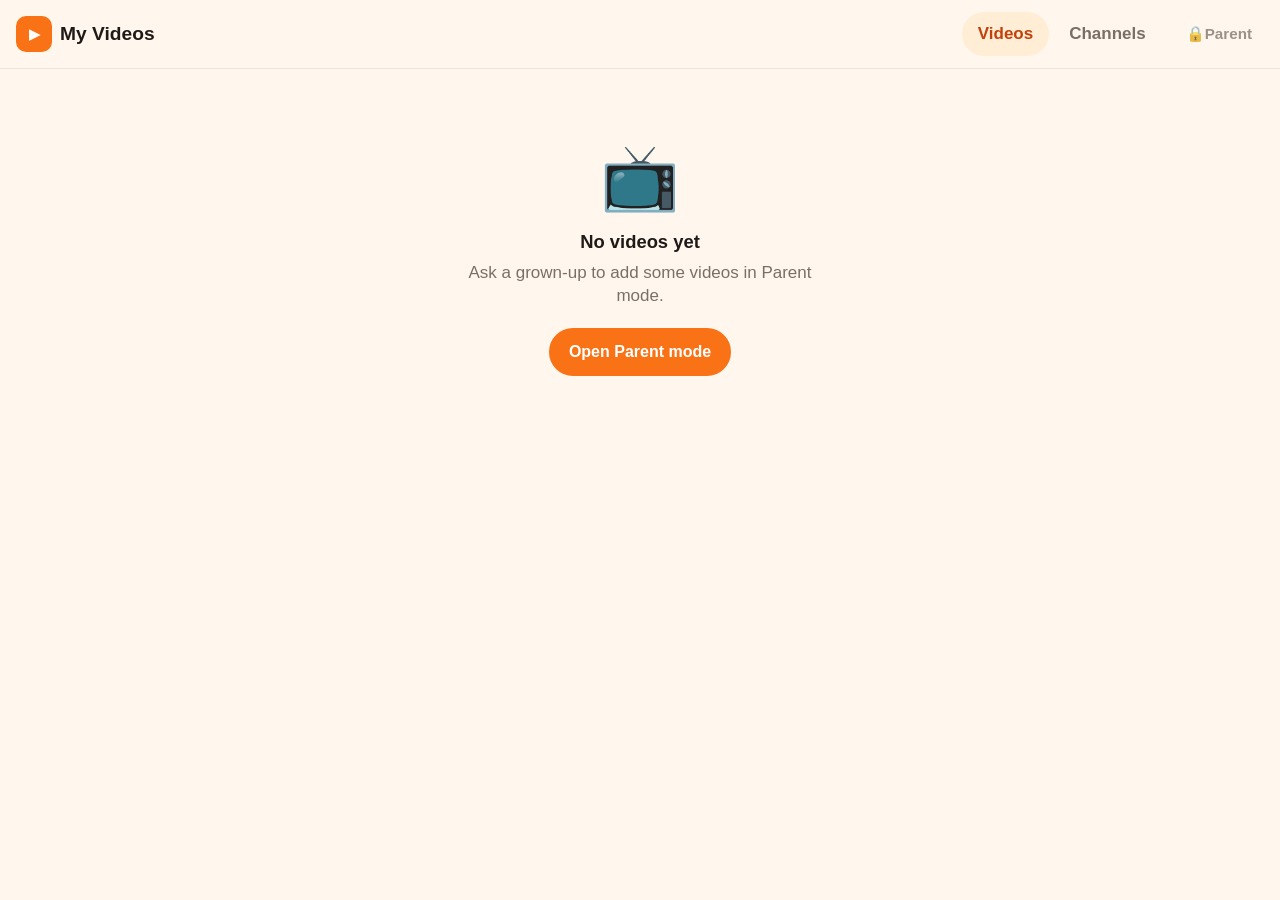
==== index.html @ b59155e3 "Kid Tube: static curated YouTube library for kids Plain HTML/CSS/JS app with no build step, deployab" ====
<!doctype html>
<html lang="en">
<head>
  <meta charset="utf-8">
  <meta name="viewport" content="width=device-width, initial-scale=1, viewport-fit=cover">
  <meta name="theme-color" content="#fff7ed">
  <meta name="apple-mobile-web-app-capable" content="yes">
  <meta name="apple-mobile-web-app-status-bar-style" content="default">
  <meta name="mobile-web-app-capable" content="yes">
  <title>Kid Tube</title>
  <link rel="icon" href="./icon.svg" type="image/svg+xml">
  <link rel="apple-touch-icon" href="./icon.svg">
  <link rel="manifest" href="./manifest.webmanifest">
  <link rel="stylesheet" href="./css/styles.css">
</head>
<body>
  <div id="app" aria-live="polite">
    <noscript>This app needs JavaScript to run.</noscript>
  </div>

  <script src="./js/youtube.js"></script>
  <script src="./js/store.js"></script>
  <script src="./js/app.js"></script>
</body>
</html>
---- css/styles.css ----
:root {
  --bg: #fff7ed;
  --surface: #ffffff;
  --text: #1f1a17;
  --muted: #7a6f66;
  --line: #f1e4d6;
  --accent: #f97316;
  --accent-dark: #c2410c;
  --accent-soft: #ffedd5;
  --danger: #dc2626;
  --ok: #15803d;
  --radius: 18px;
  --shadow: 0 4px 16px rgba(120, 70, 20, 0.10);
  --tap: 48px;
}

* { box-sizing: border-box; }
html { -webkit-text-size-adjust: 100%; }
body {
  margin: 0;
  font-family: -apple-system, BlinkMacSystemFont, "Segoe UI", Roboto, "Helvetica Neue", Arial, sans-serif;
  font-size: 17px;
  line-height: 1.4;
  color: var(--text);
  background: var(--bg);
  -webkit-tap-highlight-color: transparent;
  min-height: 100vh;
}
body[data-mode="watch"] { background: #111; color: #fff; }
img { max-width: 100%; display: block; }
a { color: var(--accent-dark); }
h1, h2 { margin: 0 0 8px; line-height: 1.2; }
h1 { font-size: 1.5rem; }
h2 { font-size: 1.15rem; }
.muted { color: var(--muted); }
.small { font-size: 0.9rem; }
.center { text-align: center; }
.error { color: var(--danger); margin: 4px 0 12px; }

/* ---------- top bar ---------- */
.topbar {
  position: sticky; top: 0; z-index: 5;
  display: flex; align-items: center; gap: 12px;
  padding: 10px 16px;
  padding-top: calc(10px + env(safe-area-inset-top));
  background: rgba(255, 247, 237, 0.92);
  backdrop-filter: blur(8px);
  -webkit-backdrop-filter: blur(8px);
  border-bottom: 1px solid var(--line);
}
.brand {
  display: flex; align-items: center; gap: 8px;
  font-weight: 800; font-size: 1.2rem; text-decoration: none; color: var(--text);
  white-space: nowrap; overflow: hidden; text-overflow: ellipsis; min-height: var(--tap);
}
.brand-icon {
  display: inline-grid; place-items: center; width: 36px; height: 36px; border-radius: 10px;
  background: var(--accent); color: #fff; font-size: 0.9rem; flex-shrink: 0;
}
.tabs { display: flex; gap: 4px; margin-left: auto; }
.tabs a {
  display: inline-flex; align-items: center; min-height: 44px; padding: 0 16px;
  border-radius: 999px; text-decoration: none; font-weight: 700; color: var(--muted);
}
.tabs a.active { background: var(--accent-soft); color: var(--accent-dark); }
.parent-link {
  display: inline-flex; align-items: center; justify-content: center;
  min-height: 44px; min-width: 44px; padding: 0 12px; border-radius: 999px;
  text-decoration: none; color: var(--muted); font-weight: 600; font-size: 0.95rem;
  opacity: 0.75;
}
.parent-link:hover { opacity: 1; background: var(--line); }
.parent-bar .brand { font-size: 1.1rem; }
.parent-bar .btn { margin-left: auto; }

/* ---------- layout ---------- */
.page { max-width: 1200px; margin: 0 auto; padding: 16px; padding-bottom: calc(32px + env(safe-area-inset-bottom)); }
.page.narrow { max-width: 720px; }
.section-head { display: flex; align-items: center; gap: 12px; margin: 4px 0 12px; flex-wrap: wrap; }
.section-title { font-size: 1.3rem; }

/* ---------- video grid ---------- */
.grid {
  display: grid; gap: 16px;
  grid-template-columns: repeat(auto-fill, minmax(240px, 1fr));
}
@media (max-width: 560px) {
  .grid { grid-template-columns: repeat(auto-fill, minmax(160px, 1fr)); gap: 12px; }
}
.card {
  display: block; background: var(--surface); border-radius: var(--radius);
  box-shadow: var(--shadow); overflow: hidden; text-decoration: none; color: var(--text);
  transition: transform 0.12s ease;
}
.card:active { transform: scale(0.97); }
@media (hover: hover) { .card:hover { transform: translateY(-2px); } }
.thumb { aspect-ratio: 16 / 9; background: #ddd; overflow: hidden; }
.thumb img { width: 100%; height: 100%; object-fit: cover; }
.card-body { padding: 10px 12px 12px; }
.card-title {
  font-weight: 700; line-height: 1.25;
  display: -webkit-box; -webkit-line-clamp: 2; -webkit-box-orient: vertical; overflow: hidden;
}
.card-channel { color: var(--muted); font-size: 0.9rem; margin-top: 4px; white-space: nowrap; overflow: hidden; text-overflow: ellipsis; }

.channels-grid { grid-template-columns: repeat(auto-fill, minmax(200px, 1fr)); }
.channel-card { display: flex; align-items: center; gap: 12px; padding: 12px; }
.channel-card .card-body { padding: 0; min-width: 0; }
.channel-avatar { width: 64px; height: 64px; border-radius: 50%; overflow: hidden; flex-shrink: 0; background: #ddd; }
.channel-avatar img { width: 100%; height: 100%; object-fit: cover; }

.filter-row { margin: 4px 0 16px; }
.filter {
  width: 100%; font: inherit; font-size: 1.05rem; padding: 12px 16px; min-height: var(--tap);
  border: 2px solid var(--line); border-radius: 999px; background: var(--surface); color: var(--text);
}
.filter:focus { outline: none; border-color: var(--accent); }

.empty { text-align: center; padding: 48px 16px; max-width: 420px; margin: 0 auto; }
.empty-icon { font-size: 64px; margin-bottom: 8px; }
.empty p { color: var(--muted); margin: 0 0 20px; }

/* ---------- watch page ---------- */
.watch { max-width: 1100px; margin: 0 auto; padding-bottom: calc(24px + env(safe-area-inset-bottom)); }
.watch-bar {
  display: flex; align-items: center; gap: 8px; padding: 8px 12px;
  padding-top: calc(8px + env(safe-area-inset-top));
}
.watch-bar .btn-ghost { color: #fff; }
.watch-bar .btn-ghost:hover { background: rgba(255,255,255,0.12); }
.watch-title-sm { font-weight: 600; white-space: nowrap; overflow: hidden; text-overflow: ellipsis; opacity: 0.8; }
.player { position: relative; width: 100%; aspect-ratio: 16 / 9; background: #000; }
.player iframe { position: absolute; inset: 0; width: 100%; height: 100%; border: 0; }
@media (min-width: 900px) { .player { border-radius: 12px; overflow: hidden; margin: 0 12px; width: auto; } }
.watch-info { padding: 16px; }
.watch-info h1 { font-size: 1.25rem; }
.watch-info .muted { color: #bbb; }
.more { padding: 0 16px; }
.more h2 { color: #ddd; font-size: 1rem; margin-bottom: 10px; }
.row { display: flex; gap: 12px; overflow-x: auto; padding-bottom: 8px; -webkit-overflow-scrolling: touch; scroll-snap-type: x mandatory; }
.row .card { flex: 0 0 220px; scroll-snap-align: start; }

/* ---------- buttons & forms ---------- */
.btn {
  display: inline-flex; align-items: center; justify-content: center; gap: 6px;
  min-height: var(--tap); padding: 0 18px; border-radius: 999px; border: 2px solid var(--line);
  background: var(--surface); color: var(--text); font: inherit; font-weight: 700; font-size: 1rem;
  cursor: pointer; text-decoration: none; white-space: nowrap;
}
.btn:disabled { opacity: 0.5; cursor: default; }
.btn-primary { background: var(--accent); border-color: var(--accent); color: #fff; }
.btn-primary:not(:disabled):hover { background: var(--accent-dark); border-color: var(--accent-dark); }
.btn-ghost { background: transparent; border-color: transparent; color: var(--accent-dark); }
.btn-danger { color: var(--danger); border-color: #fecaca; }
.btn-danger:hover { background: #fef2f2; }
.btn-small { min-height: 40px; padding: 0 14px; font-size: 0.9rem; }
.btn-block { width: 100%; }
.btn-row { display: flex; flex-wrap: wrap; gap: 10px; }
.file-btn { position: relative; }
label { display: block; font-weight: 600; margin: 0 0 14px; }
label input { margin-top: 6px; }
input[type="text"], input[type="password"], input[type="search"] {
  width: 100%; font: inherit; font-size: 1.05rem; padding: 12px 14px; min-height: var(--tap);
  border: 2px solid var(--line); border-radius: 12px; background: var(--surface); color: var(--text);
}
input:focus { outline: none; border-color: var(--accent); }

/* ---------- parent mode ---------- */
.pin-box { background: var(--surface); border-radius: var(--radius); box-shadow: var(--shadow); padding: 24px; margin: 24px auto 16px; max-width: 420px; }
.pin-box p { margin-top: 0; }
.panel { background: var(--surface); border-radius: var(--radius); box-shadow: var(--shadow); padding: 20px; margin-bottom: 16px; }
.panel-head { display: flex; align-items: center; justify-content: space-between; gap: 12px; flex-wrap: wrap; margin-bottom: 8px; }
.panel-head h2 { margin: 0; }
.add-form { display: flex; gap: 10px; }
.add-form input { flex: 1; min-width: 0; }
@media (max-width: 480px) { .add-form { flex-direction: column; } .add-form .btn { width: 100%; } }
.status { margin: 12px 0 8px; padding: 10px 14px; border-radius: 12px; font-weight: 600; }
.status-ok { background: #dcfce7; color: var(--ok); }
.status-info { background: #e0f2fe; color: #075985; }
.status-warn { background: #fef3c7; color: #92400e; }
.status-error { background: #fee2e2; color: #991b1b; }
.subpanel { margin-top: 16px; border-top: 1px solid var(--line); padding-top: 12px; }
.subpanel summary, .source-videos summary { cursor: pointer; font-weight: 700; padding: 8px 0; color: var(--accent-dark); }
.subpanel form { margin-top: 12px; }

.sources { list-style: none; margin: 0; padding: 0; }
.source { border-top: 1px solid var(--line); padding: 14px 0; }
.source:first-child { border-top: 0; }
.source-main { display: flex; align-items: center; gap: 12px; }
.source-thumb { width: 88px; aspect-ratio: 16/9; border-radius: 8px; overflow: hidden; background: #eee; flex-shrink: 0; }
.source-thumb.round { width: 52px; height: 52px; aspect-ratio: 1; border-radius: 50%; }
.source-thumb img { width: 100%; height: 100%; object-fit: cover; }
.source-text { flex: 1; min-width: 0; }
.source-title { font-weight: 700; line-height: 1.25; }
.source-actions { display: flex; gap: 8px; flex-shrink: 0; }
@media (max-width: 600px) {
  .source-main { flex-wrap: wrap; }
  .source-actions { width: 100%; justify-content: flex-end; }
}
.badge { display: inline-block; font-size: 0.72rem; font-weight: 700; text-transform: uppercase; letter-spacing: 0.03em; padding: 2px 8px; border-radius: 999px; background: var(--accent-soft); color: var(--accent-dark); vertical-align: middle; }
.source-videos { margin-top: 8px; }
.source-videos ul { list-style: none; margin: 0; padding: 0; }
.video-toggle {
  display: flex; align-items: center; gap: 10px; width: 100%; padding: 6px 4px; min-height: var(--tap);
  background: none; border: 0; font: inherit; color: var(--text); text-align: left; cursor: pointer; border-radius: 8px;
}
.video-toggle:hover { background: var(--bg); }
.video-toggle img { width: 64px; aspect-ratio: 16/9; object-fit: cover; border-radius: 6px; flex-shrink: 0; }
.video-toggle-title { flex: 1; min-width: 0; overflow: hidden; text-overflow: ellipsis; white-space: nowrap; }
.is-hidden .video-toggle { opacity: 0.5; }
.is-hidden .video-toggle img { filter: grayscale(1); }
.is-hidden .badge { background: #eee; color: #666; }
.danger-zone { border: 2px dashed #fecaca; box-shadow: none; }

/* Narrow screens: brand + parent button on the first row, tabs underneath. */
@media (max-width: 560px) {
  .topbar { flex-wrap: wrap; row-gap: 4px; padding-bottom: 6px; }
  .tabs { order: 3; width: 100%; margin-left: 0; justify-content: center; }
  .parent-link { margin-left: auto; }
  .brand { min-width: 0; max-width: 70%; }
  .parent-link-text { display: none; }
}
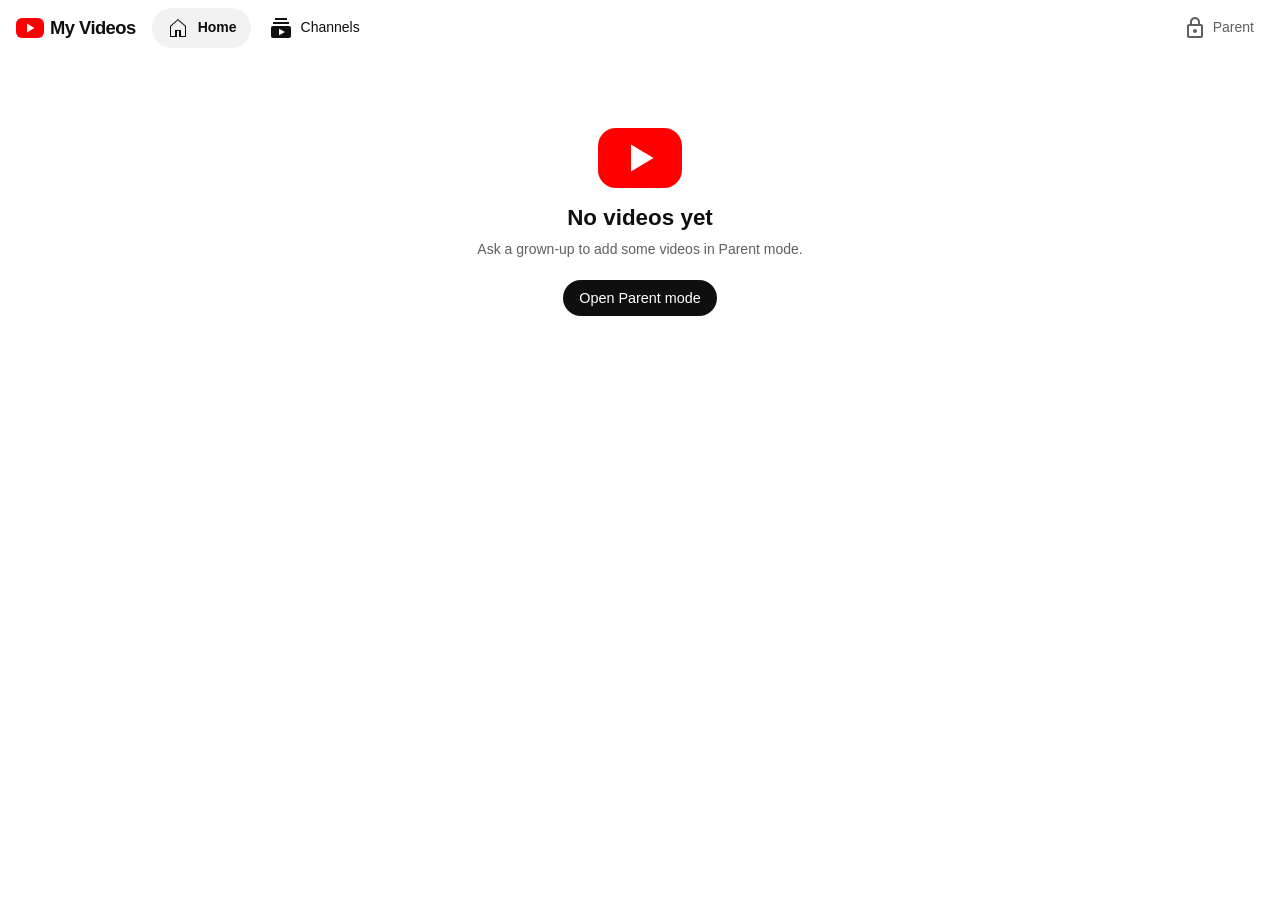
==== commit aafbf3e5: "Restyle the app after YouTube's look and feel Same features, YouTube's design language: white/dark s" ====
--- a/index.html
+++ b/index.html
@@ -3,7 +3,7 @@
 <head>
   <meta charset="utf-8">
   <meta name="viewport" content="width=device-width, initial-scale=1, viewport-fit=cover">
-  <meta name="theme-color" content="#fff7ed">
+  <meta name="theme-color" content="#ffffff">
   <meta name="apple-mobile-web-app-capable" content="yes">
   <meta name="apple-mobile-web-app-status-bar-style" content="default">
   <meta name="mobile-web-app-capable" content="yes">
@@ -20,6 +20,7 @@
 
   <script src="./js/youtube.js"></script>
   <script src="./js/store.js"></script>
+  <script src="./js/sample.js"></script>
   <script src="./js/app.js"></script>
 </body>
 </html>
--- a/css/styles.css
+++ b/css/styles.css
@@ -1,222 +1,309 @@
+/* Kid Tube – styled after YouTube's light/dark design language. */
 :root {
-  --bg: #fff7ed;
+  --bg: #ffffff;
   --surface: #ffffff;
-  --text: #1f1a17;
-  --muted: #7a6f66;
-  --line: #f1e4d6;
-  --accent: #f97316;
-  --accent-dark: #c2410c;
-  --accent-soft: #ffedd5;
-  --danger: #dc2626;
-  --ok: #15803d;
-  --radius: 18px;
-  --shadow: 0 4px 16px rgba(120, 70, 20, 0.10);
-  --tap: 48px;
+  --surface-2: #f2f2f2;
+  --hover: #e5e5e5;
+  --text: #0f0f0f;
+  --muted: #606060;
+  --line: #e5e5e5;
+  --chip: #f2f2f2;
+  --chip-active-bg: #0f0f0f;
+  --chip-active-text: #ffffff;
+  --primary-bg: #0f0f0f;
+  --primary-text: #ffffff;
+  --link: #065fd4;
+  --red: #ff0000;
+  --danger: #cc0000;
+  --ok: #1e7e34;
+  --thumb-bg: #e5e5e5;
+  --shadow: 0 1px 2px rgba(0,0,0,.08);
+  --tap: 44px;
+  --radius: 12px;
+}
+@media (prefers-color-scheme: dark) {
+  :root {
+    --bg: #0f0f0f;
+    --surface: #0f0f0f;
+    --surface-2: #272727;
+    --hover: #3f3f3f;
+    --text: #f1f1f1;
+    --muted: #aaaaaa;
+    --line: #3f3f3f;
+    --chip: #272727;
+    --chip-active-bg: #f1f1f1;
+    --chip-active-text: #0f0f0f;
+    --primary-bg: #f1f1f1;
+    --primary-text: #0f0f0f;
+    --link: #3ea6ff;
+    --danger: #ff6b6b;
+    --ok: #7ad38a;
+    --thumb-bg: #272727;
+    --shadow: none;
+  }
 }
 
 * { box-sizing: border-box; }
 html { -webkit-text-size-adjust: 100%; }
 body {
   margin: 0;
-  font-family: -apple-system, BlinkMacSystemFont, "Segoe UI", Roboto, "Helvetica Neue", Arial, sans-serif;
-  font-size: 17px;
+  font-family: "Roboto", "Segoe UI", -apple-system, BlinkMacSystemFont, Arial, sans-serif;
+  font-size: 14px;
   line-height: 1.4;
   color: var(--text);
   background: var(--bg);
   -webkit-tap-highlight-color: transparent;
   min-height: 100vh;
 }
-body[data-mode="watch"] { background: #111; color: #fff; }
 img { max-width: 100%; display: block; }
-a { color: var(--accent-dark); }
-h1, h2 { margin: 0 0 8px; line-height: 1.2; }
-h1 { font-size: 1.5rem; }
-h2 { font-size: 1.15rem; }
+a { color: inherit; text-decoration: none; }
+p a, .muted a { color: var(--link); }
+h1, h2 { margin: 0 0 8px; line-height: 1.25; font-weight: 500; }
+h1 { font-size: 1.25rem; }
+h2 { font-size: 1rem; }
 .muted { color: var(--muted); }
-.small { font-size: 0.9rem; }
+.small { font-size: 0.8rem; }
 .center { text-align: center; }
 .error { color: var(--danger); margin: 4px 0 12px; }
+.icon { width: 24px; height: 24px; fill: currentColor; flex-shrink: 0; }
 
 /* ---------- top bar ---------- */
 .topbar {
   position: sticky; top: 0; z-index: 5;
-  display: flex; align-items: center; gap: 12px;
-  padding: 10px 16px;
-  padding-top: calc(10px + env(safe-area-inset-top));
-  background: rgba(255, 247, 237, 0.92);
-  backdrop-filter: blur(8px);
-  -webkit-backdrop-filter: blur(8px);
-  border-bottom: 1px solid var(--line);
-}
-.brand {
-  display: flex; align-items: center; gap: 8px;
-  font-weight: 800; font-size: 1.2rem; text-decoration: none; color: var(--text);
-  white-space: nowrap; overflow: hidden; text-overflow: ellipsis; min-height: var(--tap);
-}
-.brand-icon {
-  display: inline-grid; place-items: center; width: 36px; height: 36px; border-radius: 10px;
-  background: var(--accent); color: #fff; font-size: 0.9rem; flex-shrink: 0;
-}
-.tabs { display: flex; gap: 4px; margin-left: auto; }
+  display: flex; align-items: center; gap: 16px;
+  height: 56px; padding: 0 16px;
+  padding-top: env(safe-area-inset-top);
+  box-sizing: content-box;
+  background: var(--bg);
+}
+.brand { display: flex; align-items: center; gap: 6px; min-width: 0; color: var(--text); }
+.logo { display: inline-flex; width: 28px; height: 20px; flex-shrink: 0; }
+.logo svg { width: 100%; height: 100%; }
+.brand-name { font-weight: 700; font-size: 1.15rem; letter-spacing: -0.03em; white-space: nowrap; overflow: hidden; text-overflow: ellipsis; }
+.topbar-right { margin-left: auto; display: flex; align-items: center; gap: 8px; }
+.tabs { display: flex; gap: 4px; }
 .tabs a {
-  display: inline-flex; align-items: center; min-height: 44px; padding: 0 16px;
-  border-radius: 999px; text-decoration: none; font-weight: 700; color: var(--muted);
-}
-.tabs a.active { background: var(--accent-soft); color: var(--accent-dark); }
-.parent-link {
-  display: inline-flex; align-items: center; justify-content: center;
-  min-height: 44px; min-width: 44px; padding: 0 12px; border-radius: 999px;
-  text-decoration: none; color: var(--muted); font-weight: 600; font-size: 0.95rem;
-  opacity: 0.75;
-}
-.parent-link:hover { opacity: 1; background: var(--line); }
-.parent-bar .brand { font-size: 1.1rem; }
-.parent-bar .btn { margin-left: auto; }
+  display: inline-flex; align-items: center; gap: 8px; height: 40px; padding: 0 14px;
+  border-radius: 20px; font-weight: 500; color: var(--text);
+}
+.tabs a:hover { background: var(--surface-2); }
+.tabs a.active { background: var(--surface-2); font-weight: 700; }
+.parent-link, .icon-btn {
+  display: inline-flex; align-items: center; justify-content: center; gap: 6px;
+  min-width: 40px; height: 40px; padding: 0 10px; border-radius: 20px; border: 0;
+  background: none; color: var(--muted); font: inherit; font-weight: 500; cursor: pointer;
+}
+.parent-link:hover, .icon-btn:hover { background: var(--surface-2); color: var(--text); }
 
 /* ---------- layout ---------- */
-.page { max-width: 1200px; margin: 0 auto; padding: 16px; padding-bottom: calc(32px + env(safe-area-inset-bottom)); }
+.page { max-width: 1284px; margin: 0 auto; padding: 16px; padding-bottom: calc(24px + env(safe-area-inset-bottom)); }
 .page.narrow { max-width: 720px; }
-.section-head { display: flex; align-items: center; gap: 12px; margin: 4px 0 12px; flex-wrap: wrap; }
-.section-title { font-size: 1.3rem; }
-
-/* ---------- video grid ---------- */
-.grid {
-  display: grid; gap: 16px;
-  grid-template-columns: repeat(auto-fill, minmax(240px, 1fr));
-}
-@media (max-width: 560px) {
-  .grid { grid-template-columns: repeat(auto-fill, minmax(160px, 1fr)); gap: 12px; }
-}
-.card {
-  display: block; background: var(--surface); border-radius: var(--radius);
-  box-shadow: var(--shadow); overflow: hidden; text-decoration: none; color: var(--text);
-  transition: transform 0.12s ease;
-}
-.card:active { transform: scale(0.97); }
-@media (hover: hover) { .card:hover { transform: translateY(-2px); } }
-.thumb { aspect-ratio: 16 / 9; background: #ddd; overflow: hidden; }
+.page-title { font-size: 1.5rem; font-weight: 700; margin: 8px 0 16px; }
+.section-head { display: flex; align-items: center; gap: 12px; margin: 4px 0 20px; }
+.section-head .avatar { width: 56px; height: 56px; font-size: 1.5rem; }
+.section-title { font-size: 1.5rem; font-weight: 700; margin: 0; }
+
+/* ---------- chips ---------- */
+.chips-wrap { position: sticky; top: calc(56px + env(safe-area-inset-top)); z-index: 4; background: var(--bg); }
+.chips { display: flex; gap: 12px; padding: 4px 16px 12px; overflow-x: auto; scrollbar-width: none; max-width: 1284px; margin: 0 auto; }
+.chips::-webkit-scrollbar { display: none; }
+.chip {
+  flex-shrink: 0; display: inline-flex; align-items: center; height: 32px; padding: 0 12px;
+  border-radius: 8px; background: var(--chip); color: var(--text); font-weight: 500; font-size: 0.9rem; white-space: nowrap;
+}
+.chip:hover { background: var(--hover); }
+.chip.active { background: var(--chip-active-bg); color: var(--chip-active-text); }
+
+/* ---------- video grid & cards ---------- */
+.grid { display: grid; gap: 40px 16px; grid-template-columns: repeat(auto-fill, minmax(300px, 1fr)); }
+@media (max-width: 640px) {
+  .page:has(> .grid) { padding-left: 0; padding-right: 0; }
+  .grid { grid-template-columns: 1fr; gap: 24px; }
+  .grid .thumb { border-radius: 0; }
+  .grid .card-body { padding: 0 12px; }
+}
+.card { display: block; color: var(--text); }
+.thumb { aspect-ratio: 16 / 9; background: var(--thumb-bg); border-radius: var(--radius); overflow: hidden; }
 .thumb img { width: 100%; height: 100%; object-fit: cover; }
-.card-body { padding: 10px 12px 12px; }
+.card-body { display: flex; gap: 12px; padding: 12px 0 0; align-items: flex-start; }
+.card-text { min-width: 0; }
 .card-title {
-  font-weight: 700; line-height: 1.25;
+  font-weight: 500; font-size: 1rem; line-height: 1.35;
   display: -webkit-box; -webkit-line-clamp: 2; -webkit-box-orient: vertical; overflow: hidden;
 }
-.card-channel { color: var(--muted); font-size: 0.9rem; margin-top: 4px; white-space: nowrap; overflow: hidden; text-overflow: ellipsis; }
-
-.channels-grid { grid-template-columns: repeat(auto-fill, minmax(200px, 1fr)); }
-.channel-card { display: flex; align-items: center; gap: 12px; padding: 12px; }
-.channel-card .card-body { padding: 0; min-width: 0; }
-.channel-avatar { width: 64px; height: 64px; border-radius: 50%; overflow: hidden; flex-shrink: 0; background: #ddd; }
-.channel-avatar img { width: 100%; height: 100%; object-fit: cover; }
-
-.filter-row { margin: 4px 0 16px; }
-.filter {
-  width: 100%; font: inherit; font-size: 1.05rem; padding: 12px 16px; min-height: var(--tap);
-  border: 2px solid var(--line); border-radius: 999px; background: var(--surface); color: var(--text);
-}
-.filter:focus { outline: none; border-color: var(--accent); }
-
-.empty { text-align: center; padding: 48px 16px; max-width: 420px; margin: 0 auto; }
-.empty-icon { font-size: 64px; margin-bottom: 8px; }
+.card-channel { color: var(--muted); font-size: 0.85rem; margin-top: 4px; white-space: nowrap; overflow: hidden; text-overflow: ellipsis; }
+.avatar {
+  display: inline-flex; align-items: center; justify-content: center; flex-shrink: 0;
+  width: 36px; height: 36px; border-radius: 50%; overflow: hidden;
+  color: #fff; font-weight: 500; font-size: 1rem; background: var(--surface-2);
+}
+.avatar img { width: 100%; height: 100%; object-fit: cover; }
+
+/* ---------- channels list ---------- */
+.channel-list { display: flex; flex-direction: column; }
+.channel-card { display: flex; align-items: center; gap: 16px; padding: 10px 0; border-radius: 12px; }
+.channel-card:hover { background: var(--surface-2); padding-left: 8px; }
+.channel-card .avatar { width: 56px; height: 56px; font-size: 1.4rem; }
+.channel-card .card-body { padding: 0; flex-direction: column; gap: 2px; }
+
+/* ---------- filter ---------- */
+.filter-row { margin: 0 0 20px; }
+.filter-box {
+  display: flex; align-items: center; gap: 10px; max-width: 540px; height: 40px; padding: 0 16px;
+  border: 1px solid var(--line); border-radius: 20px; background: var(--surface); color: var(--muted);
+}
+.filter-box:focus-within { border-color: var(--link); }
+.filter { flex: 1; min-width: 0; border: 0; background: none; font: inherit; font-size: 1rem; color: var(--text); outline: none; }
+@media (max-width: 640px) { .filter-row { padding: 0 16px; } }
+
+/* ---------- empty & lock screens ---------- */
+.empty { text-align: center; padding: 56px 16px; max-width: 420px; margin: 0 auto; }
+.empty-icon { display: flex; justify-content: center; margin-bottom: 16px; color: var(--muted); }
+.empty-icon .icon { width: 72px; height: 72px; }
+.empty-icon .logo { width: 84px; height: 60px; }
+.empty h2 { font-size: 1.4rem; font-weight: 700; }
 .empty p { color: var(--muted); margin: 0 0 20px; }
+.resume-note { display: flex; align-items: center; gap: 12px; margin: 32px auto 0; padding: 12px; max-width: 360px; background: var(--surface-2); border-radius: 12px; text-align: left; }
+.resume-note img { width: 88px; aspect-ratio: 16/9; object-fit: cover; border-radius: 8px; flex-shrink: 0; }
+.resume-title { font-weight: 500; line-height: 1.3; }
 
 /* ---------- watch page ---------- */
-.watch { max-width: 1100px; margin: 0 auto; padding-bottom: calc(24px + env(safe-area-inset-bottom)); }
-.watch-bar {
-  display: flex; align-items: center; gap: 8px; padding: 8px 12px;
-  padding-top: calc(8px + env(safe-area-inset-top));
-}
-.watch-bar .btn-ghost { color: #fff; }
-.watch-bar .btn-ghost:hover { background: rgba(255,255,255,0.12); }
-.watch-title-sm { font-weight: 600; white-space: nowrap; overflow: hidden; text-overflow: ellipsis; opacity: 0.8; }
+.watch-bar .brand { display: none; }
+.watch-title-sm { flex: 1; min-width: 0; font-weight: 500; white-space: nowrap; overflow: hidden; text-overflow: ellipsis; }
+.watch-layout { max-width: 1754px; margin: 0 auto; }
 .player { position: relative; width: 100%; aspect-ratio: 16 / 9; background: #000; }
-.player iframe { position: absolute; inset: 0; width: 100%; height: 100%; border: 0; }
-@media (min-width: 900px) { .player { border-radius: 12px; overflow: hidden; margin: 0 12px; width: auto; } }
-.watch-info { padding: 16px; }
-.watch-info h1 { font-size: 1.25rem; }
-.watch-info .muted { color: #bbb; }
-.more { padding: 0 16px; }
-.more h2 { color: #ddd; font-size: 1rem; margin-bottom: 10px; }
-.row { display: flex; gap: 12px; overflow-x: auto; padding-bottom: 8px; -webkit-overflow-scrolling: touch; scroll-snap-type: x mandatory; }
-.row .card { flex: 0 0 220px; scroll-snap-align: start; }
+.player iframe, .player #yt-player { position: absolute; inset: 0; width: 100%; height: 100%; border: 0; }
+.watch-info { padding: 12px 16px; }
+.watch-info h1 { font-size: 1.15rem; font-weight: 600; margin-bottom: 12px; }
+.channel-row { display: flex; align-items: center; gap: 12px; }
+.channel-row-name { font-weight: 500; }
+.more { padding: 8px 16px 16px; }
+.more h2 { font-size: 1rem; font-weight: 500; margin: 0 0 12px; }
+.up-next { display: grid; gap: 24px; }
+@media (min-width: 1000px) {
+  .watch-bar .brand { display: flex; }
+  .watch-title-sm { display: none; }
+  .watch-layout { display: grid; grid-template-columns: minmax(0, 1fr) 402px; gap: 24px; padding: 8px 24px 24px; }
+  .watch-main .player { border-radius: 12px; overflow: hidden; }
+  .watch-info { padding: 12px 0; }
+  .more { padding: 0; }
+  .up-next { gap: 8px; }
+  .up-next .card { display: flex; gap: 8px; }
+  .up-next .thumb { flex: 0 0 168px; border-radius: 8px; }
+  .up-next .card-body { padding: 0; gap: 0; }
+  .up-next .avatar { display: none; }
+  .up-next .card-title { font-size: 0.9rem; }
+  .up-next .card-channel { font-size: 0.75rem; }
+}
+.end-screen {
+  position: absolute; inset: 0; display: flex; flex-direction: column; align-items: center; justify-content: center;
+  gap: 20px; padding: 16px; text-align: center; background: #0f0f0f; color: #fff;
+}
+.end-title { font-size: 1.4rem; font-weight: 500; }
+.end-screen .btn-row { justify-content: center; }
+.end-screen .btn { background: rgba(255,255,255,.1); color: #fff; }
+.end-screen .btn-primary { background: #fff; color: #0f0f0f; }
+
+/* ---------- timer ---------- */
+.timer {
+  display: inline-flex; align-items: center; gap: 6px; height: 36px; padding: 0 12px 0 8px;
+  border-radius: 18px; background: var(--chip); color: var(--text); font-weight: 500; font-variant-numeric: tabular-nums;
+}
+.timer .icon { width: 20px; height: 20px; }
+.timer.low { background: var(--red); color: #fff; animation: pulse 1s ease-in-out infinite; }
+@keyframes pulse { 50% { opacity: 0.6; } }
 
 /* ---------- buttons & forms ---------- */
 .btn {
   display: inline-flex; align-items: center; justify-content: center; gap: 6px;
-  min-height: var(--tap); padding: 0 18px; border-radius: 999px; border: 2px solid var(--line);
-  background: var(--surface); color: var(--text); font: inherit; font-weight: 700; font-size: 1rem;
-  cursor: pointer; text-decoration: none; white-space: nowrap;
-}
+  height: 36px; padding: 0 16px; border-radius: 18px; border: 0;
+  background: var(--surface-2); color: var(--text); font: inherit; font-weight: 500; font-size: 0.9rem;
+  cursor: pointer; white-space: nowrap;
+}
+.btn .icon { width: 20px; height: 20px; }
+.btn:hover:not(:disabled) { background: var(--hover); }
 .btn:disabled { opacity: 0.5; cursor: default; }
-.btn-primary { background: var(--accent); border-color: var(--accent); color: #fff; }
-.btn-primary:not(:disabled):hover { background: var(--accent-dark); border-color: var(--accent-dark); }
-.btn-ghost { background: transparent; border-color: transparent; color: var(--accent-dark); }
-.btn-danger { color: var(--danger); border-color: #fecaca; }
-.btn-danger:hover { background: #fef2f2; }
-.btn-small { min-height: 40px; padding: 0 14px; font-size: 0.9rem; }
-.btn-block { width: 100%; }
-.btn-row { display: flex; flex-wrap: wrap; gap: 10px; }
-.file-btn { position: relative; }
-label { display: block; font-weight: 600; margin: 0 0 14px; }
+.btn-primary { background: var(--primary-bg); color: var(--primary-text); }
+.btn-primary:hover:not(:disabled) { opacity: 0.9; background: var(--primary-bg); }
+.btn-ghost { background: transparent; color: var(--link); }
+.btn-danger { color: var(--danger); }
+.btn-small { height: 32px; padding: 0 12px; font-size: 0.85rem; }
+.btn-block { width: 100%; height: 44px; }
+.btn-big { height: 48px; padding: 0 24px; font-size: 1rem; }
+.btn-row { display: flex; flex-wrap: wrap; gap: 8px; }
+label { display: block; font-weight: 500; margin: 0 0 16px; }
 label input { margin-top: 6px; }
-input[type="text"], input[type="password"], input[type="search"] {
-  width: 100%; font: inherit; font-size: 1.05rem; padding: 12px 14px; min-height: var(--tap);
-  border: 2px solid var(--line); border-radius: 12px; background: var(--surface); color: var(--text);
-}
-input:focus { outline: none; border-color: var(--accent); }
+label.inline { display: inline-flex; align-items: center; gap: 8px; margin: 0; white-space: nowrap; }
+label.check { display: flex; align-items: flex-start; gap: 10px; margin: 4px 0 16px; }
+label.check input { margin: 3px 0 0; width: 20px; height: 20px; flex-shrink: 0; accent-color: var(--link); }
+input[type="text"], input[type="password"], input[type="search"]:not(.filter), select, textarea {
+  width: 100%; font: inherit; font-size: 1rem; padding: 10px 12px; min-height: var(--tap);
+  border: 1px solid var(--line); border-radius: 8px; background: var(--surface); color: var(--text);
+}
+input:focus, select:focus, textarea:focus { outline: none; border-color: var(--link); }
+select { width: auto; }
 
 /* ---------- parent mode ---------- */
-.pin-box { background: var(--surface); border-radius: var(--radius); box-shadow: var(--shadow); padding: 24px; margin: 24px auto 16px; max-width: 420px; }
+.parent-bar { border-bottom: 1px solid var(--line); }
+.pin-box { background: var(--surface); border: 1px solid var(--line); border-radius: 12px; padding: 24px; margin: 24px auto 16px; max-width: 420px; }
+.pin-box h1 { font-size: 1.4rem; font-weight: 700; }
 .pin-box p { margin-top: 0; }
-.panel { background: var(--surface); border-radius: var(--radius); box-shadow: var(--shadow); padding: 20px; margin-bottom: 16px; }
+.panel { padding: 20px 0; border-bottom: 1px solid var(--line); }
+.panel:last-child { border-bottom: 0; }
+.panel h2 { font-size: 1.1rem; font-weight: 700; margin-bottom: 10px; }
 .panel-head { display: flex; align-items: center; justify-content: space-between; gap: 12px; flex-wrap: wrap; margin-bottom: 8px; }
 .panel-head h2 { margin: 0; }
 .add-form { display: flex; gap: 10px; }
 .add-form input { flex: 1; min-width: 0; }
-@media (max-width: 480px) { .add-form { flex-direction: column; } .add-form .btn { width: 100%; } }
-.status { margin: 12px 0 8px; padding: 10px 14px; border-radius: 12px; font-weight: 600; }
-.status-ok { background: #dcfce7; color: var(--ok); }
-.status-info { background: #e0f2fe; color: #075985; }
-.status-warn { background: #fef3c7; color: #92400e; }
-.status-error { background: #fee2e2; color: #991b1b; }
-.subpanel { margin-top: 16px; border-top: 1px solid var(--line); padding-top: 12px; }
-.subpanel summary, .source-videos summary { cursor: pointer; font-weight: 700; padding: 8px 0; color: var(--accent-dark); }
+@media (max-width: 480px) { .add-form { flex-direction: column; } .add-form .btn { width: 100%; height: 44px; } }
+.status { margin: 12px 0 8px; padding: 10px 14px; border-radius: 8px; font-weight: 500; background: var(--surface-2); }
+.status-ok { color: var(--ok); }
+.status-info { color: var(--link); }
+.status-warn { color: #b26a00; }
+.status-error { color: var(--danger); }
+.subpanel { margin-top: 16px; padding-top: 12px; border-top: 1px solid var(--line); }
+.subpanel summary, .source-videos summary { cursor: pointer; font-weight: 500; padding: 8px 0; color: var(--link); }
 .subpanel form { margin-top: 12px; }
-
+.badge { display: inline-block; font-size: 0.7rem; font-weight: 500; padding: 2px 8px; border-radius: 4px; background: var(--surface-2); color: var(--muted); vertical-align: middle; }
 .sources { list-style: none; margin: 0; padding: 0; }
-.source { border-top: 1px solid var(--line); padding: 14px 0; }
+.source { padding: 12px 0; border-top: 1px solid var(--line); }
 .source:first-child { border-top: 0; }
 .source-main { display: flex; align-items: center; gap: 12px; }
-.source-thumb { width: 88px; aspect-ratio: 16/9; border-radius: 8px; overflow: hidden; background: #eee; flex-shrink: 0; }
-.source-thumb.round { width: 52px; height: 52px; aspect-ratio: 1; border-radius: 50%; }
+.source-thumb { width: 96px; aspect-ratio: 16/9; border-radius: 8px; overflow: hidden; background: var(--thumb-bg); flex-shrink: 0; }
+.source-thumb.round { width: 48px; height: 48px; aspect-ratio: 1; border-radius: 50%; }
 .source-thumb img { width: 100%; height: 100%; object-fit: cover; }
 .source-text { flex: 1; min-width: 0; }
-.source-title { font-weight: 700; line-height: 1.25; }
+.source-title { font-weight: 500; line-height: 1.3; }
 .source-actions { display: flex; gap: 8px; flex-shrink: 0; }
-@media (max-width: 600px) {
-  .source-main { flex-wrap: wrap; }
-  .source-actions { width: 100%; justify-content: flex-end; }
-}
-.badge { display: inline-block; font-size: 0.72rem; font-weight: 700; text-transform: uppercase; letter-spacing: 0.03em; padding: 2px 8px; border-radius: 999px; background: var(--accent-soft); color: var(--accent-dark); vertical-align: middle; }
+@media (max-width: 600px) { .source-main { flex-wrap: wrap; } .source-actions { width: 100%; justify-content: flex-end; } }
 .source-videos { margin-top: 8px; }
 .source-videos ul { list-style: none; margin: 0; padding: 0; }
 .video-toggle {
   display: flex; align-items: center; gap: 10px; width: 100%; padding: 6px 4px; min-height: var(--tap);
   background: none; border: 0; font: inherit; color: var(--text); text-align: left; cursor: pointer; border-radius: 8px;
 }
-.video-toggle:hover { background: var(--bg); }
+.video-toggle:hover { background: var(--surface-2); }
 .video-toggle img { width: 64px; aspect-ratio: 16/9; object-fit: cover; border-radius: 6px; flex-shrink: 0; }
 .video-toggle-title { flex: 1; min-width: 0; overflow: hidden; text-overflow: ellipsis; white-space: nowrap; }
 .is-hidden .video-toggle { opacity: 0.5; }
 .is-hidden .video-toggle img { filter: grayscale(1); }
-.is-hidden .badge { background: #eee; color: #666; }
-.danger-zone { border: 2px dashed #fecaca; box-shadow: none; }
-
-/* Narrow screens: brand + parent button on the first row, tabs underneath. */
-@media (max-width: 560px) {
-  .topbar { flex-wrap: wrap; row-gap: 4px; padding-bottom: 6px; }
-  .tabs { order: 3; width: 100%; margin-left: 0; justify-content: center; }
-  .parent-link { margin-left: auto; }
-  .brand { min-width: 0; max-width: 70%; }
+.danger-zone .btn { color: var(--danger); }
+.share-link { font-size: 0.8rem; margin-top: 12px; color: var(--muted); resize: none; word-break: break-all; }
+.share-list { margin: 0 0 16px; padding-left: 20px; }
+.share-list li { margin: 4px 0; }
+.file-btn { position: relative; margin: 0; font-weight: 500; }
+
+/* ---------- phones: bottom tab bar, like the YouTube app ---------- */
+@media (max-width: 640px) {
+  .topbar { gap: 8px; }
   .parent-link-text { display: none; }
-}
+  .tabs {
+    position: fixed; left: 0; right: 0; bottom: 0; z-index: 6;
+    justify-content: space-around; gap: 0; height: calc(56px + env(safe-area-inset-bottom));
+    padding-bottom: env(safe-area-inset-bottom); background: var(--bg); border-top: 1px solid var(--line);
+  }
+  .tabs a { flex-direction: column; gap: 2px; height: 56px; padding: 0 20px; border-radius: 0; font-size: 0.65rem; font-weight: 400; }
+  .tabs a.active, .tabs a:hover { background: none; font-weight: 500; }
+  body:not([data-mode="watch"]) .page { padding-bottom: calc(72px + env(safe-area-inset-bottom)); }
+  .watch-info h1 { font-size: 1.05rem; }
+}
